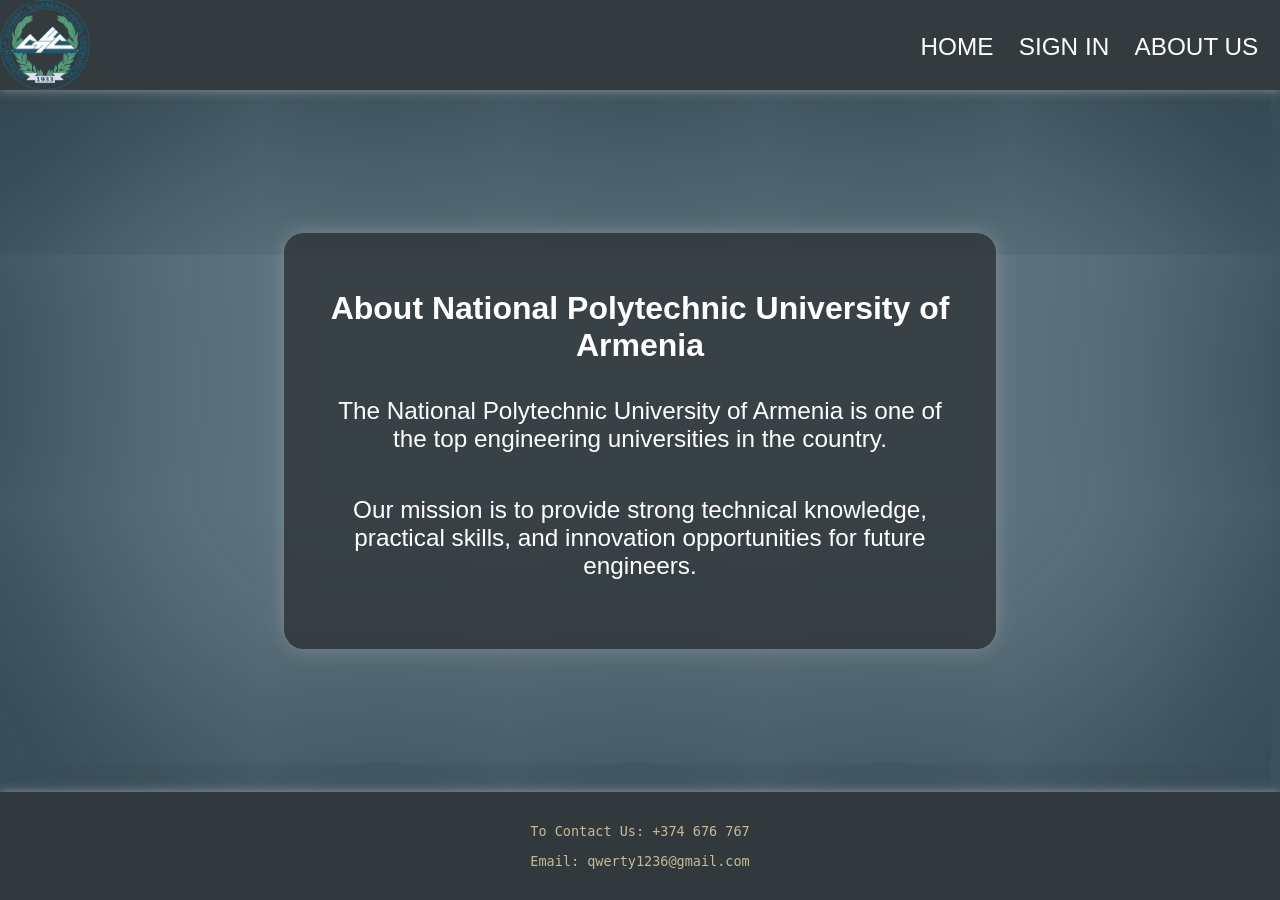
==== about.html @ 22c1e3b3 "all of the rest finished" ====
<!DOCTYPE html>
<html lang="en">
<head>
    <meta charset="UTF-8">
    <meta name="viewport" content="width=device-width, initial-scale=1.0">
    <title>About Us - NPUA</title>
    <link rel="stylesheet" href="style.css">
</head>
<body>

    <header>
        <div class="logo">
            <a href="index.html">
                <img class="logo-image" src="images/polytechnic_logo-Photoroom.png">
            </a>
        </div>
        <div class="header-text">
            <div class="blank"></div>
            <div class="header-text-inner">
                <a href="index.html"><div class="nav-btn"><p>HOME</p></div></a>
                <a href="signin.html"><div class="nav-btn"><p>SIGN IN</p></div></a>
                <a href="about.html"><div class="nav-btn"><p>ABOUT US</p></div></a>
            </div>
        </div>
    </header>

    <div class="page-content">
        <div class="about-container">
            <h1>About National Polytechnic University of Armenia</h1>
            <p>
                The National Polytechnic University of Armenia is one of the top engineering
                universities in the country.
            </p>
            <p>
                Our mission is to provide strong technical knowledge, practical skills,
                and innovation opportunities for future engineers.
            </p>
        </div>
    </div>

    <footer>
        <div class="footer-div">
            <div class="footer-div-inner">
                <pre>To Contact Us: +374 676 767</pre>
                <pre>Email: qwerty1236@gmail.com</pre>
            </div>
        </div>
    </footer>

</body>
</html>
---- style.css ----
body {
    font-family: 'Gill Sans', 'Gill Sans MT', Calibri, 'Trebuchet MS', sans-serif;
    color: white;
    background-color: rgba(0, 35, 53, 0.637);
    margin: 0;
    padding: 0;
    min-height: 100vh;
    display: flex;
    flex-direction: column;
}

header {
    background-color: rgba(32, 32, 32, 0.671);
    box-shadow: 0 0 10px rgba(187, 187, 187, 0.637);
    height: 10vh;
    position: sticky;
    top: 0;
    backdrop-filter: blur(5px);
    z-index: 10;
}

.logo {
    position: fixed;
    left: 0;
    top: 0;
}

.logo-image {
    width: 10vh;
}

.header-text {
    font-family: 'Franklin Gothic Medium', 'Arial Narrow', Arial, sans-serif;
    display: flex;
}

.blank {
    display: flex;
    flex: 2.5;
}

.header-text-inner {
    padding-right: 1vh;
    display: flex;
    flex: 1;
    justify-content: space-around;
}

a {
    text-decoration: none;
}

p {
    padding: 1vh;
    font-size: 2.7vh;
    color: white;
}

.nav-btn p {
    transition: 0.3s;
}

.nav-btn p:hover {
    color: wheat;
    text-shadow: 0 0 10px white;
}

.container {
    flex: 1;
}

.container-one {
    flex-wrap: wrap;
    display: flex;
    justify-content: space-around;
    box-shadow: inset 0 0 100vh rgba(0, 20, 31, 0.932);
}

.page-content {
    flex: 1;
    display: flex;
    justify-content: center;
    align-items: center;
    box-shadow: inset 0 0 100vh rgba(0, 20, 31, 0.932);
}

.title-p {
    width: 40vh;
}

.title-h1 {
    display: flex;
    justify-content: center;
    width: 40vh;
}

.main-image {
    animation: squareMove 4s alternate-reverse infinite;
    margin-top: 10vh;
    z-index: 1;
}

@keyframes squareMove {
    0% {
        transform: translate(0, 0);
    }
    25% {
        transform: translate(30vh, 0);
    }
    50% {
        transform: translate(30vh, 30vh);
    }
    75% {
        transform: translate(0, 30vh);
    }
    100% {
        transform: translate(0, 0);
    }
}

.man-image {
    height: 30vh;
}

.form-container,
.about-container {
    width: 50%;
    padding: 4vh;
    background: rgba(32, 32, 32, 0.6);
    backdrop-filter: blur(10px);
    box-shadow: 0 0 20px rgba(187, 187, 187, 0.4);
    border-radius: 20px;
    text-align: center;
}

form {
    display: flex;
    flex-direction: column;
    gap: 2vh;
}

input {
    padding: 1.5vh;
    border: none;
    border-radius: 10px;
    font-size: 2vh;
}

button {
    padding: 1.5vh;
    border: none;
    border-radius: 10px;
    background: rgba(255, 255, 255, 0.15);
    color: white;
    font-size: 2vh;
    cursor: pointer;
    transition: 0.3s;
}

button:hover {
    background: rgba(255, 255, 255, 0.3);
    box-shadow: 0 0 10px white;
}

footer {
    background-color: rgba(32, 32, 32, 0.699);
    box-shadow: 0 0 10px rgba(187, 187, 187, 0.637);
    padding: 2vh 0;
}

.footer-div {
    display: flex;
    justify-content: center;
}

pre {
    color: rgba(245, 222, 179, 0.767);
    font-size: 1.5vh;
}
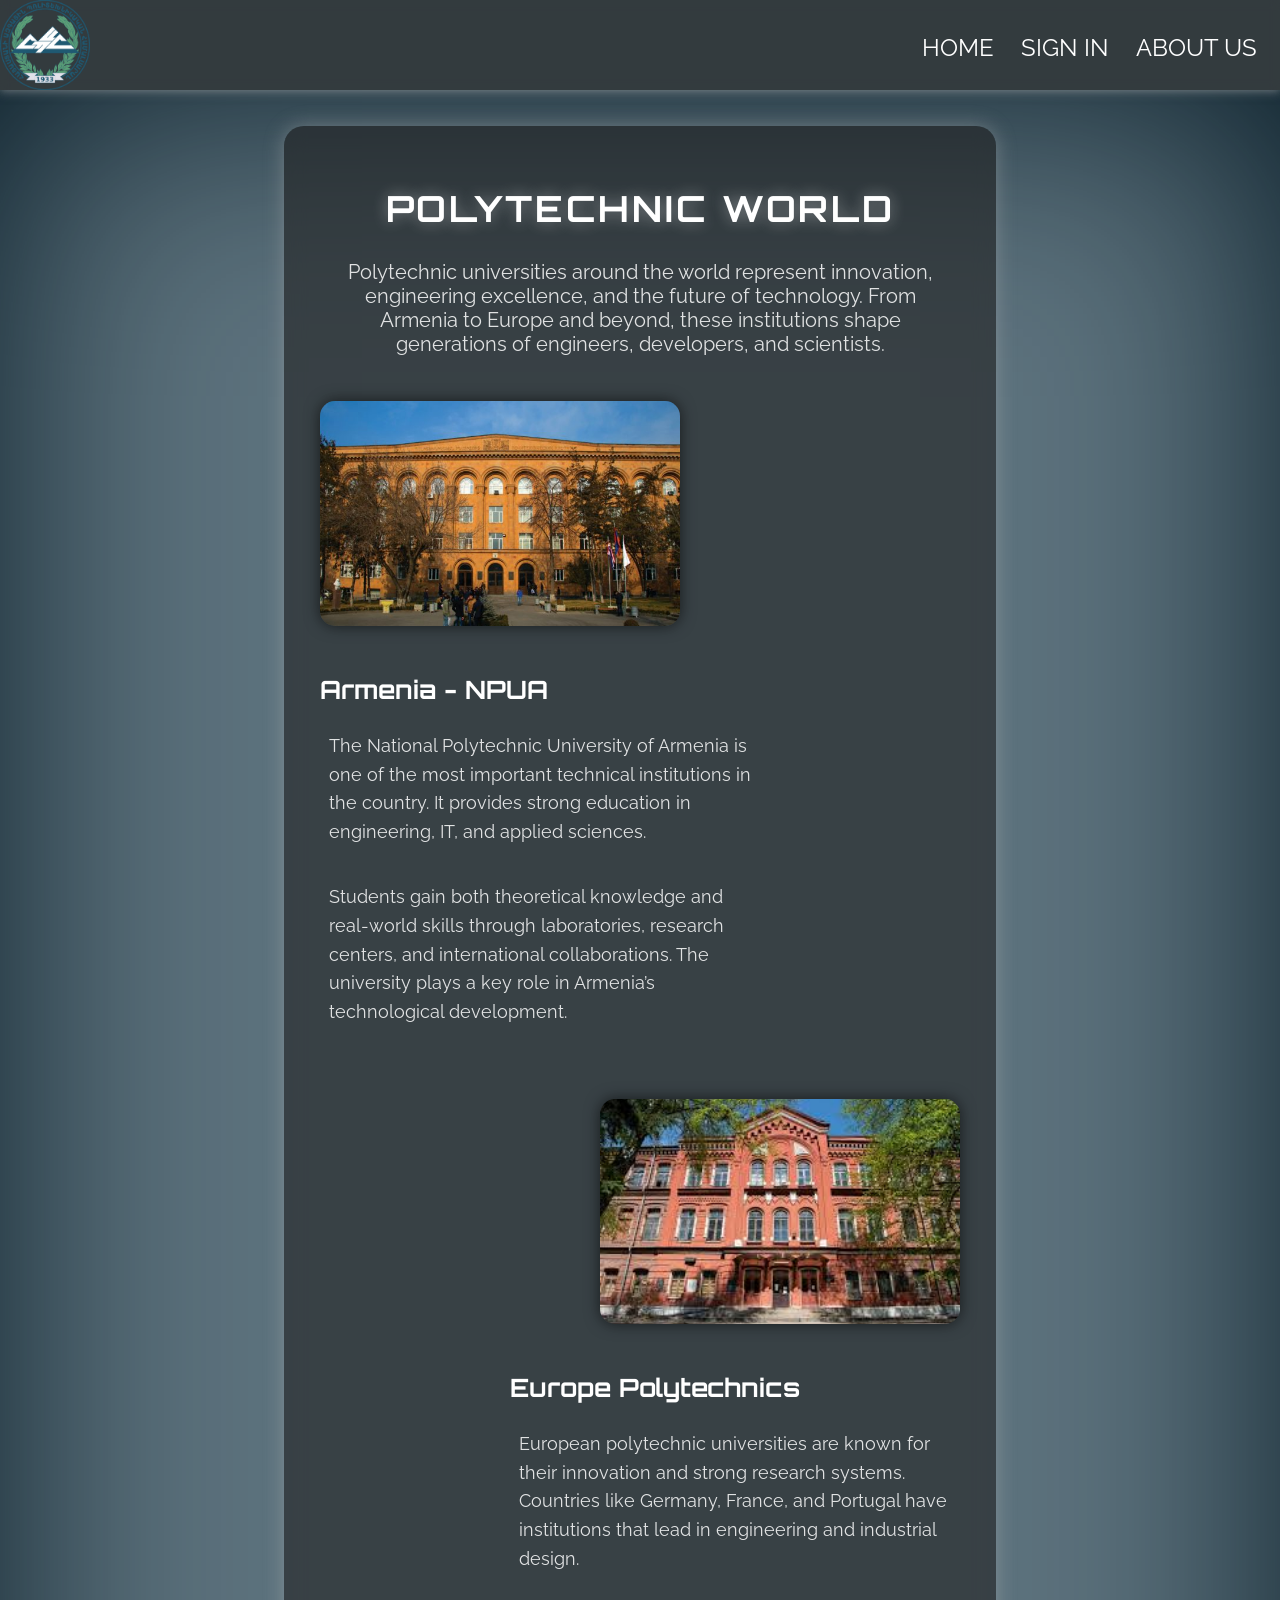
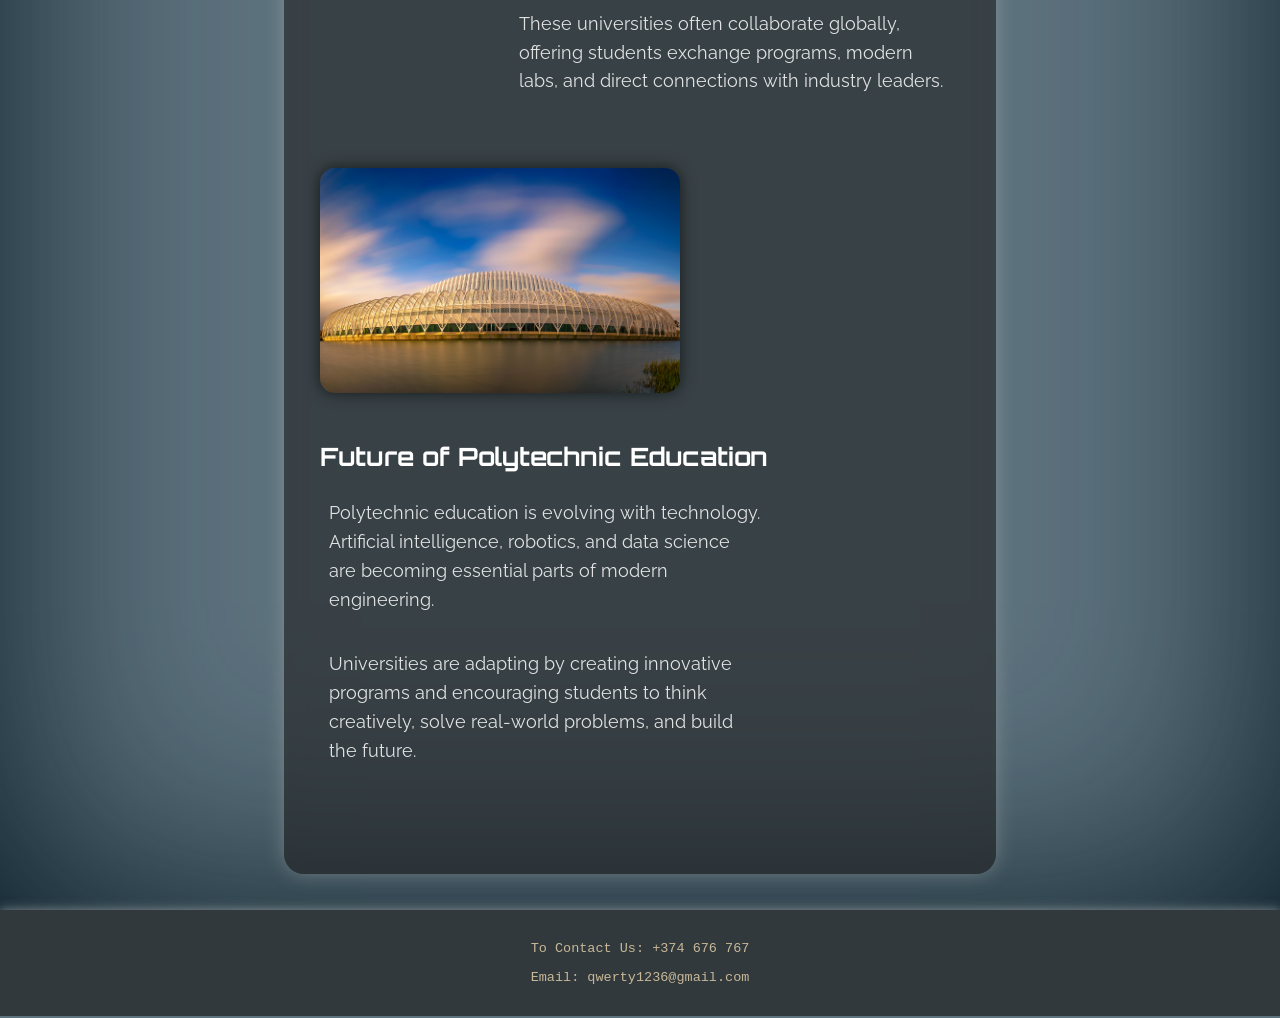
==== commit e82fdba1: "i guess final update" ====
--- a/about.html
+++ b/about.html
@@ -5,47 +5,95 @@
     <meta name="viewport" content="width=device-width, initial-scale=1.0">
     <title>About Us - NPUA</title>
     <link rel="stylesheet" href="style.css">
+    <link href="https://fonts.googleapis.com/css2?family=Orbitron:wght@400;600&family=Raleway:wght@300;500&display=swap" rel="stylesheet">
 </head>
 <body>
 
-    <header>
-        <div class="logo">
-            <a href="index.html">
-                <img class="logo-image" src="images/polytechnic_logo-Photoroom.png">
-            </a>
+<header>
+    <div class="logo">
+        <a href="index.html">
+            <img class="logo-image" src="images/polytechnic_logo-Photoroom.png">
+        </a>
+    </div>
+    <div class="header-text">
+        <div class="blank"></div>
+        <div class="header-text-inner">
+            <a href="index.html"><div class="nav-btn"><p>HOME</p></div></a>
+            <a href="signin.html"><div class="nav-btn"><p>SIGN IN</p></div></a>
+            <a href="about.html"><div class="nav-btn"><p>ABOUT US</p></div></a>
         </div>
-        <div class="header-text">
-            <div class="blank"></div>
-            <div class="header-text-inner">
-                <a href="index.html"><div class="nav-btn"><p>HOME</p></div></a>
-                <a href="signin.html"><div class="nav-btn"><p>SIGN IN</p></div></a>
-                <a href="about.html"><div class="nav-btn"><p>ABOUT US</p></div></a>
+    </div>
+</header>
+
+<div class="page-content">
+
+    <div class="about-container">
+        <h1 class="about-title">POLYTECHNIC WORLD</h1>
+        <p class="about-intro">
+            Polytechnic universities around the world represent innovation, engineering excellence,
+            and the future of technology. From Armenia to Europe and beyond, these institutions shape
+            generations of engineers, developers, and scientists.
+        </p>
+
+        <div class="about-section">
+            <img src="images/npua-arm.jpg" class="about-img">
+
+            <div class="about-text">
+                <h2>Armenia - NPUA</h2>
+                <p>
+                    The National Polytechnic University of Armenia is one of the most important
+                    technical institutions in the country. It provides strong education in engineering,
+                    IT, and applied sciences.
+                </p>
+                <p>
+                    Students gain both theoretical knowledge and real-world skills through laboratories,
+                    research centers, and international collaborations. The university plays a key role
+                    in Armenia’s technological development.
+                </p>
             </div>
         </div>
-    </header>
 
-    <div class="page-content">
-        <div class="about-container">
-            <h1>About National Polytechnic University of Armenia</h1>
-            <p>
-                The National Polytechnic University of Armenia is one of the top engineering
-                universities in the country.
-            </p>
-            <p>
-                Our mission is to provide strong technical knowledge, practical skills,
-                and innovation opportunities for future engineers.
-            </p>
+        <div class="about-section reverse">
+            <img src="images/npua-euro.jfif" class="about-img">
+
+            <div class="about-text">
+                <h2>Europe Polytechnics</h2>
+                <p>
+                    European polytechnic universities are known for their innovation and strong
+                    research systems. Countries like Germany, France, and Portugal have institutions
+                    that lead in engineering and industrial design.
+                </p>
+                <p>
+                    These universities often collaborate globally, offering students exchange programs,
+                    modern labs, and direct connections with industry leaders.
+                </p>
+            </div>
+        </div>
+
+        <div class="about-section">
+            <img src="images/florida.jpg" class="about-img">
+
+            <div class="about-text">
+                <h2>Future of Polytechnic Education</h2>
+                <p>
+                    Polytechnic education is evolving with technology. Artificial intelligence,
+                    robotics, and data science are becoming essential parts of modern engineering.
+                </p>
+                <p>
+                    Universities are adapting by creating innovative programs and encouraging students
+                    to think creatively, solve real-world problems, and build the future.
+                </p>
+            </div>
         </div>
     </div>
-
-    <footer>
-        <div class="footer-div">
-            <div class="footer-div-inner">
-                <pre>To Contact Us: +374 676 767</pre>
-                <pre>Email: qwerty1236@gmail.com</pre>
-            </div>
+</div>
+<footer>
+    <div class="footer-div">
+        <div class="footer-div-inner">
+            <pre>To Contact Us: +374 676 767</pre>
+            <pre>Email: qwerty1236@gmail.com</pre>
         </div>
-    </footer>
-
+    </div>
+</footer>
 </body>
 </html>
--- a/style.css
+++ b/style.css
@@ -1,5 +1,5 @@
 body {
-    font-family: 'Gill Sans', 'Gill Sans MT', Calibri, 'Trebuchet MS', sans-serif;
+    font-family: 'Raleway', sans-serif;
     color: white;
     background-color: rgba(0, 35, 53, 0.637);
     margin: 0;
@@ -30,7 +30,7 @@
 }
 
 .header-text {
-    font-family: 'Franklin Gothic Medium', 'Arial Narrow', Arial, sans-serif;
+    font-family: 'Orbitron', sans-serif;
     display: flex;
 }
 
@@ -54,6 +54,7 @@
     padding: 1vh;
     font-size: 2.7vh;
     color: white;
+    font-family: 'Raleway', sans-serif;
 }
 
 .nav-btn p {
@@ -67,13 +68,13 @@
 
 .container {
     flex: 1;
+    box-shadow: inset 0 0 100vh rgba(0, 20, 31, 0.932);
 }
 
 .container-one {
     flex-wrap: wrap;
     display: flex;
     justify-content: space-around;
-    box-shadow: inset 0 0 100vh rgba(0, 20, 31, 0.932);
 }
 
 .page-content {
@@ -84,42 +85,83 @@
     box-shadow: inset 0 0 100vh rgba(0, 20, 31, 0.932);
 }
 
+.cards-container {
+    flex-wrap: wrap;
+    display: flex;
+    justify-content: space-around;
+}
+
+.card {
+    flex: 1;
+    width: 40vh;
+    border: 1px solid rgba(202, 202, 202, 0.555);
+    background-color: rgba(255, 255, 255, 0.63);
+    box-shadow: inset 0 0 100vh rgba(0, 20, 31, 0.932);
+    border-radius: 10px;
+    margin: 0vh 14vh 8vh 10vh;
+    padding: 1vh;
+    justify-items: center;
+    transition: 0.5s;
+}
+
+.card:hover {
+    box-shadow: inset 0 0 10px rgb(0, 1, 48);
+    text-shadow: 0 0 4px rgb(0, 0, 0);
+    transform: translateY(-1vh) scale(1.03);
+}
+
+.card-image {
+    border-radius: 30px;
+    display: flex;
+    justify-content: center;
+    width: 40vh;
+    height: 30vh;
+}
+
+.card-p {
+    display: inline-block;
+    text-align: center;
+    font-family: 'Raleway', sans-serif;
+}
+
+.card-h2 {
+    display: flex;
+    justify-content: center;
+    font-family: 'Orbitron', sans-serif;
+    letter-spacing: 0.2vh;
+    text-shadow: 0 0 10px rgba(255,255,255,0.3);
+    font-size: 3vh;
+}
+
 .title-p {
     width: 40vh;
+    text-align: justify;
+    font-family: 'Raleway', sans-serif;
 }
 
 .title-h1 {
     display: flex;
     justify-content: center;
     width: 40vh;
-}
-
-.main-image {
+    font-family: 'Orbitron', sans-serif;
+    font-size: 4vh;
+    letter-spacing: 0.2vh;
+    text-shadow: 0 0 10px rgba(255,255,255,0.3);
+}
+
+.man-image {
     animation: squareMove 4s alternate-reverse infinite;
     margin-top: 10vh;
     z-index: 1;
+    height: 30vh;
 }
 
 @keyframes squareMove {
-    0% {
-        transform: translate(0, 0);
-    }
-    25% {
-        transform: translate(30vh, 0);
-    }
-    50% {
-        transform: translate(30vh, 30vh);
-    }
-    75% {
-        transform: translate(0, 30vh);
-    }
-    100% {
-        transform: translate(0, 0);
-    }
-}
-
-.man-image {
-    height: 30vh;
+    0% { transform: translate(0, 0) rotateZ(90deg); }
+    25% { transform: translate(30vh, 0); }
+    50% { transform: translate(30vh, 30vh); }
+    75% { transform: translate(0, 30vh); }
+    100% { transform: translate(0, 0) rotateZ(120deg); }
 }
 
 .form-container,
@@ -133,6 +175,15 @@
     text-align: center;
 }
 
+.about-container {
+    margin: 4vh;
+}
+
+.footer-div {
+    display: flex;
+    justify-content: center;
+}
+
 form {
     display: flex;
     flex-direction: column;
@@ -160,6 +211,7 @@
 button:hover {
     background: rgba(255, 255, 255, 0.3);
     box-shadow: 0 0 10px white;
+    transform: scale(1.05);
 }
 
 footer {
@@ -168,12 +220,222 @@
     padding: 2vh 0;
 }
 
-.footer-div {
-    display: flex;
-    justify-content: center;
-}
-
 pre {
     color: rgba(245, 222, 179, 0.767);
     font-size: 1.5vh;
+}
+
+.slideshow-container {
+    width: 60%;
+    margin: 5vh auto;
+    position: relative;
+    border-radius: 20px;
+    overflow: hidden;
+    background: rgba(255, 255, 255, 0.08);
+    backdrop-filter: blur(10px);
+    box-shadow: 0 0 20px rgba(187, 187, 187, 0.4);
+}
+
+.slide {
+    display: none;
+    text-align: center;
+}
+
+.slide img {
+    width: 100%;
+    height: 40vh;
+    object-fit: cover;
+    border-radius: 20px;
+}
+
+.slide-caption {
+    padding: 1vh;
+    font-size: 2vh;
+    font-family: 'Raleway', sans-serif;
+}
+
+.prev, .next {
+    cursor: pointer;
+    position: absolute;
+    top: 50%;
+    padding: 1vh 2vh;
+    color: white;
+    font-size: 3vh;
+    background: rgba(0,0,0,0.4);
+    border-radius: 50%;
+    transform: translateY(-50%);
+    transition: 0.3s;
+}
+
+.prev:hover, .next:hover {
+    background: rgba(255,255,255,0.3);
+}
+
+.prev { left: 2vh; }
+.next { right: 2vh; }
+
+.dots-container {
+    text-align: center;
+    margin-top: 1vh;
+}
+
+.dot {
+    height: 1vh;
+    width: 1vh;
+    margin: 0 0.5vh;
+    background-color: rgba(255,255,255,0.4);
+    border-radius: 50%;
+    display: inline-block;
+    cursor: pointer;
+    transition: 0.3s;
+}
+
+.active, .dot:hover {
+    background-color: white;
+}
+
+.fade {
+    animation: fadeEffect 0.7s;
+}
+
+@keyframes fadeEffect {
+    from { opacity: 0.4; }
+    to { opacity: 1; }
+}
+
+.form-container.advanced {
+    width: 45%;
+    animation: fadeIn 0.8s ease;
+}
+
+.form-title {
+    font-family: 'Orbitron', sans-serif;
+    font-size: 3.5vh;
+    letter-spacing: 0.3vh;
+    margin-bottom: 1vh;
+    text-shadow: 0 0 10px rgba(255,255,255,0.4);
+}
+
+.form-subtitle {
+    font-size: 2vh;
+    margin-bottom: 3vh;
+    color: rgba(255,255,255,0.7);
+}
+
+.input-group {
+    position: relative;
+    margin-bottom: 3vh;
+}
+
+.input-group input {
+    width: 100%;
+    padding-left: 0vh;
+    background: transparent;
+    border: 1px solid rgba(255,255,255,0.3);
+    border-radius: 10px;
+    color: white;
+    font-size: 2vh;
+    outline: none;
+    transition: 0.3s;
+}
+
+.input-group label {
+    position: absolute;
+    left: 1.5vh;
+    top: 50%;
+    transform: translateY(-50%);
+    color: rgba(255,255,255,0.6);
+    font-size: 2vh;
+    pointer-events: none;
+    transition: 0.3s;
+}
+
+.input-group input:focus,
+.input-group input:valid {
+    border-color: white;
+    box-shadow: 0 0 10px rgba(255,255,255,0.3);
+}
+
+.input-group input:focus + label,
+.input-group input:valid + label {
+    top: -1vh;
+    font-size: 1.5vh;
+    color: wheat;
+}
+
+.extra-text {
+    margin-top: 2vh;
+    font-size: 1.8vh;
+    color: rgba(255,255,255,0.7);
+}
+
+.extra-text span {
+    color: wheat;
+    cursor: pointer;
+}
+
+.extra-text span:hover {
+    text-shadow: 0 0 8px white;
+}
+
+@keyframes fadeIn {
+    from { opacity: 0; transform: translateY(2vh); }
+    to { opacity: 1; transform: translateY(0); }
+}
+
+.about-title {
+    font-family: 'Orbitron', sans-serif;
+    font-size: 4vh;
+    letter-spacing: 0.3vh;
+    margin-bottom: 2vh;
+    text-shadow: 0 0 15px rgba(255,255,255,0.4);
+}
+
+.about-intro {
+    font-size: 2.2vh;
+    margin-bottom: 4vh;
+    color: rgba(255,255,255,0.85);
+}
+
+.about-section {
+    display: flex;
+    align-items: center;
+    justify-content: space-between;
+    gap: 3vh;
+    margin-bottom: 5vh;
+    flex-wrap: wrap;
+}
+
+.about-section.reverse {
+    flex-direction: row-reverse;
+}
+
+.about-img {
+    width: 40vh;
+    height: 25vh;
+    object-fit: cover;
+    border-radius: 15px;
+    box-shadow: 0 0 15px rgba(0,0,0,0.6);
+    transition: 0.4s;
+}
+
+.about-img:hover {
+    transform: scale(1.05);
+}
+
+.about-text {
+    max-width: 50vh;
+    text-align: left;
+}
+
+.about-text h2 {
+    font-family: 'Orbitron', sans-serif;
+    font-size: 2.8vh;
+    margin-bottom: 1vh;
+}
+
+.about-text p {
+    font-size: 2vh;
+    line-height: 1.6;
+    color: rgba(255,255,255,0.85);
 }
